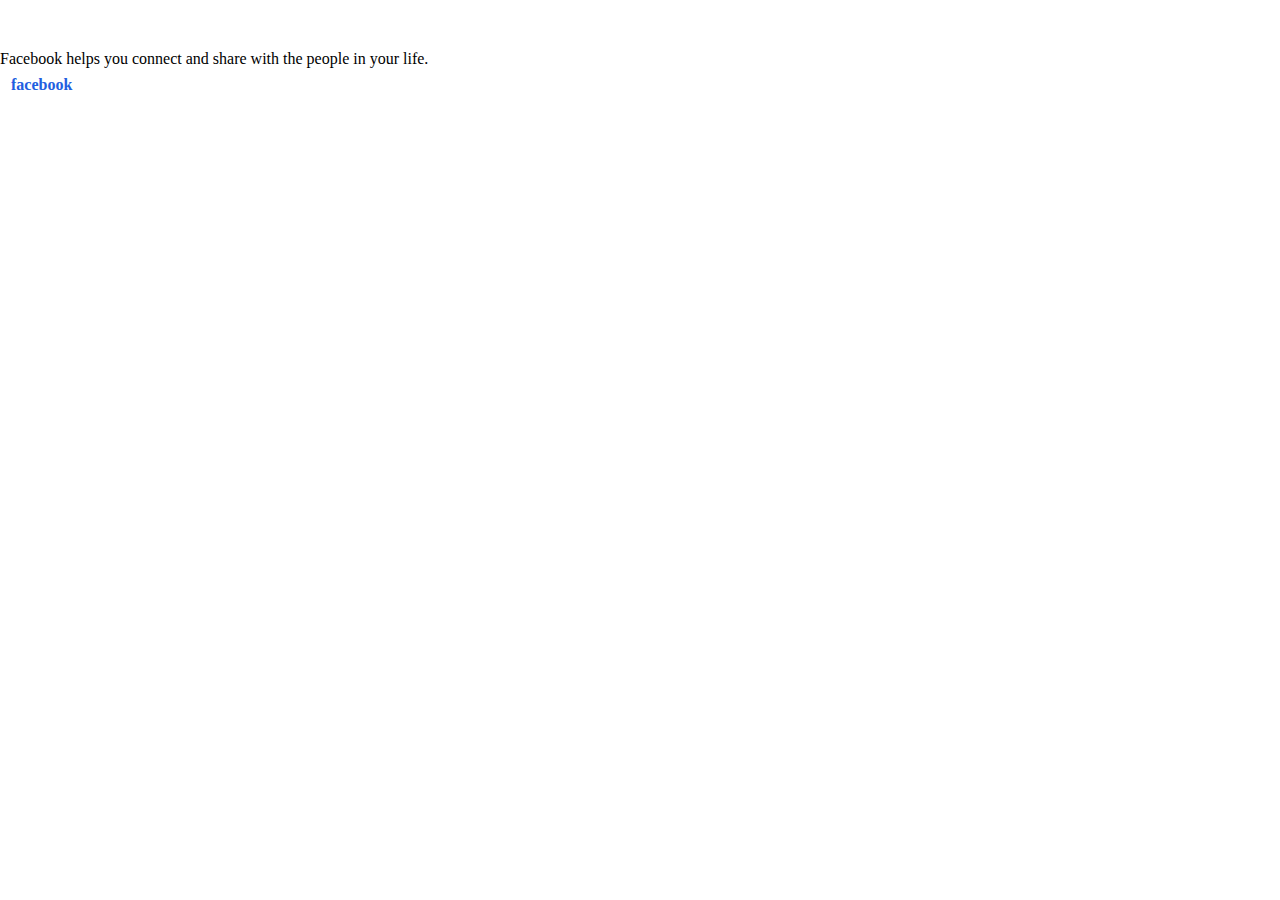
==== facebook page/html/index.html @ 5dfac3bd "facebook page" ====
<!DOCTYPE html>
<html lang="en">
<head>
    <meta charset="UTF-8">
    <meta name="viewport" content="width=\, initial-scale=1.0">
    <title>Facbook page</title>
    <link rel="stylesheet" href="/facebook page/css/style.css">
</head>
<body>
    <header><Span>facebook</Span></header>
    <main>
        <span>
            Facebook helps you connect and share with the people in your life.
        </span>
    </main>
    <footer></footer>
    
</body>
</html>
---- facebook page/css/style.css ----
* {
    margin: 0px;
    padding: 0px;
}
header {
    color: rgb(34, 94, 224);
    margin: 1px;
    padding: 15px;
    font-weight: 700;
    position: relative;
    top: 60px;
    right: 5px;
}
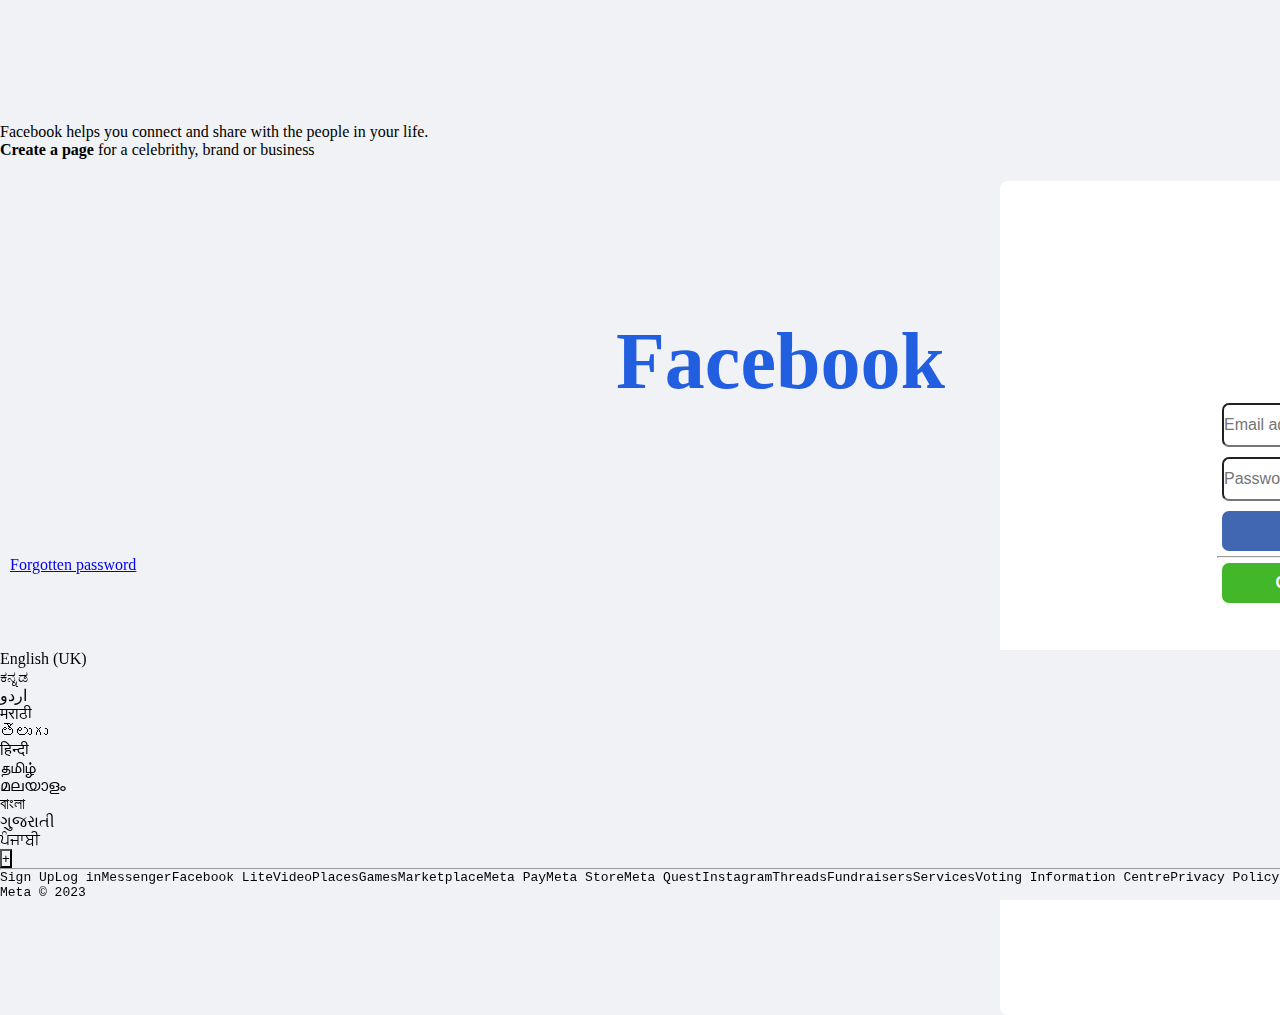
==== commit 719c9d58: "fb page" ====
--- a/facebook page/html/index.html
+++ b/facebook page/html/index.html
@@ -2,18 +2,45 @@
 <html lang="en">
 <head>
     <meta charset="UTF-8">
-    <meta name="viewport" content="width=\, initial-scale=1.0">
-    <title>Facbook page</title>
+    <meta name="viewport" content="width=device-width, initial-scale=1.0">
+    <title>facebook page</title>
     <link rel="stylesheet" href="/facebook page/css/style.css">
 </head>
 <body>
-    <header><Span>facebook</Span></header>
-    <main>
-        <span>
-            Facebook helps you connect and share with the people in your life.
-        </span>
+    <header><span>Facebook</span></header>
+    <main><span>Facebook helps you connect and share with the people in your life.</span>
+      <from>
+       <div id="login"><label for="username"></label>
+        <input type="text" id="username"placeholder="Email address or phone number"class="login">
+        <label for="password" class="login"></label>
+        <input type="password" id="password" placeholder="Password"class="login">
+        <label for="submit"></label>
+        <input type="submit" id="submit" placeholder="Log in" class="login">
+        <a href="https://github.com/mohammedsharukhh" class="user">Forgotten password</a><hr>
+        <label for="button"></label>
+        <input type="button" id="button" value="Create new account" class="login">
+       </div>
+      </from>
+      <section><b>Create a page</b> for a celebrithy, brand or business</section>
     </main>
-    <footer></footer>
-    
+    <footer>
+        <ul id="language">
+            <li>English (UK)</li>
+            <li>ಕನ್ನಡ</li>   
+            <li>اردو</li>
+            <li>मराठी</li>   
+            <li> తెలుగు</li>
+            <li>हिन्दी</li>
+            <li> தமிழ்</li>
+            <li>മലയാളം</li>
+            <li>বাংলা</li>
+            <li>ગુજરાતી</li>
+            <li>ਪੰਜਾਬੀ</li>
+            <label for="pluse">
+                <input type="button" id="pluse" value="+">
+        </ul><hr>
+        <pre>Sign UpLog inMessengerFacebook LiteVideoPlacesGamesMarketplaceMeta PayMeta StoreMeta QuestInstagramThreadsFundraisersServicesVoting Information CentrePrivacy PolicyPrivacy CentreGroupsAboutCreate adCreate PageDevelopersCareersCookiesAdChoicesTermsHelpContact uploading and non-usersSettingsActivity log</pre>
+        <pre>Meta © 2023</pre>
+    </footer>
 </body>
-</html>+</html>
--- a/facebook page/css/style.css
+++ b/facebook page/css/style.css
@@ -1,6 +1,7 @@
 * {
     margin: 0px;
     padding: 0px;
+    background-color:#f0f2f5;
 }
 header {
     color: rgb(34, 94, 224);
@@ -8,6 +9,62 @@
     padding: 15px;
     font-weight: 700;
     position: relative;
-    top: 60px;
-    right: 5px;
+    font-size: 5rem;
+    background-color: #f0f2f5;
+    top: 300px;
+    left: 600px;
+}
+main {
+    background-color:#f0f2f5;
+}
+#login {
+    height: 400px;
+    width: 396px;
+    background-color: white;
+    margin: 40px 0 0;
+    padding: 217px;
+    position: absolute;
+    left: 1000px;
+    border-radius: 8px;
+    display: block;
+}
+.login {
+    height: 40px;
+    width: 500px;
+    margin: 5px;
+    font-size: medium;
+    border-radius: 7px;
+    background-color: white;
+
+}
+#submit #button {
+    text-align: center;
+}
+#language {
+    display: inline;
+    position: relative;
+}
+footer {
+    position: fixed;
+    bottom: 0%;
+}
+#submit {
+    color:white;
+    background-color: #4267b2;
+    border: #4267b2;
+    font-weight: 700;
+}
+#button {
+    color:white;
+    border: #42b72a;
+    background-color: #42b72a;
+    text-shadow: #f0f2f5;
+    font-weight: 700;
+    width: 258px;
+}
+.user{
+    text-align: center;
+    position: fixed;
+    left: 10px;
+
 }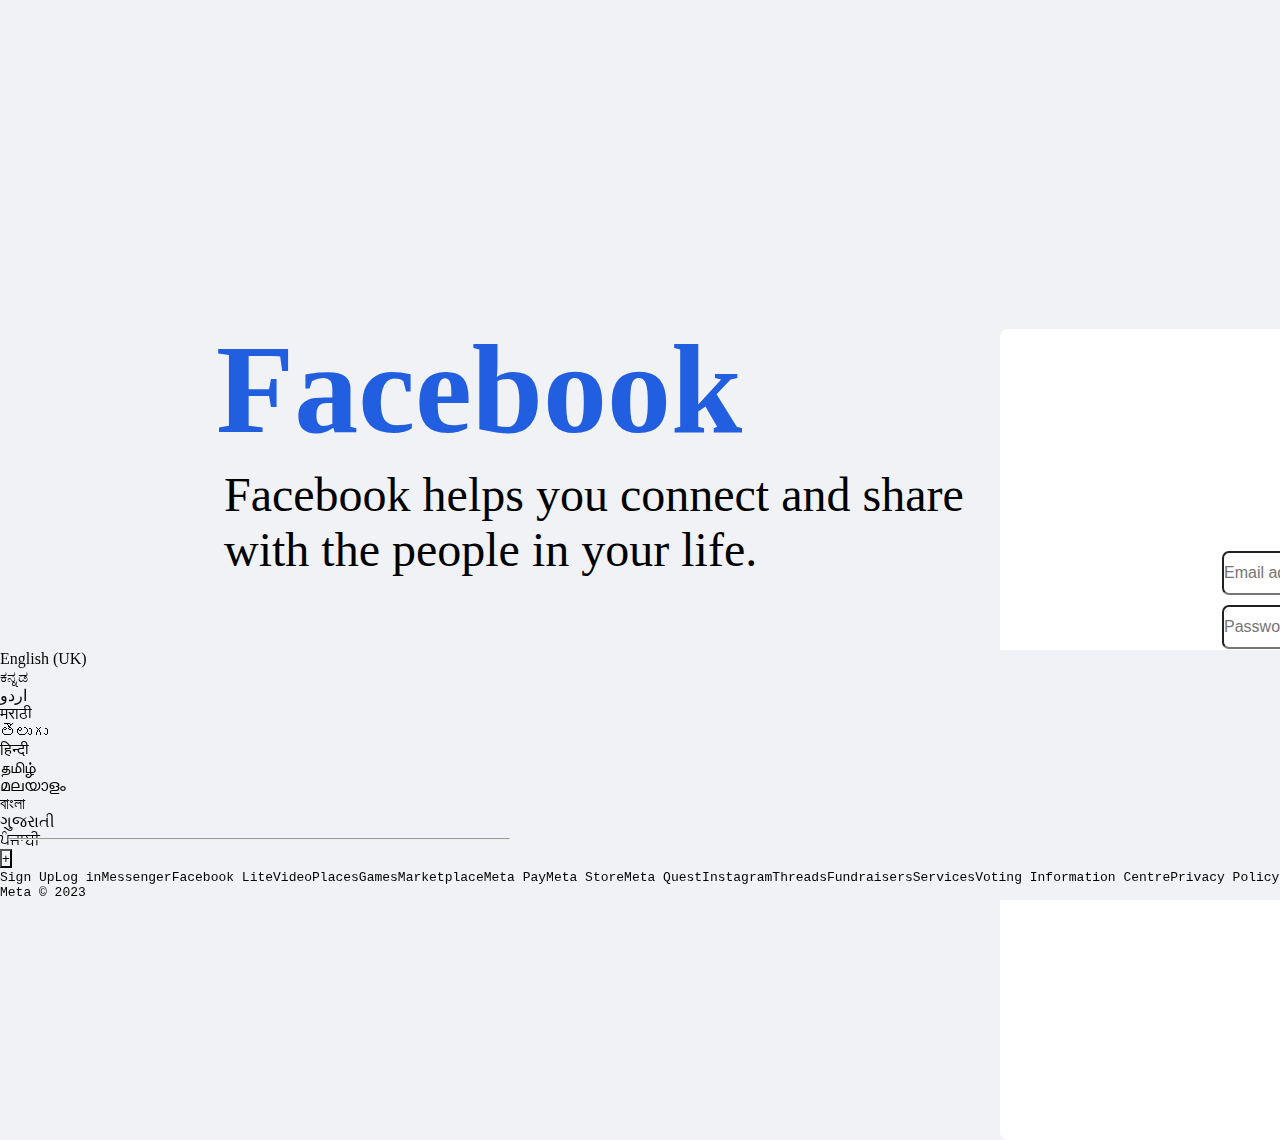
==== commit d49423f1: "creating facebook page" ====
--- a/facebook page/html/index.html
+++ b/facebook page/html/index.html
@@ -8,17 +8,18 @@
 </head>
 <body>
     <header><span>Facebook</span></header>
-    <main><span>Facebook helps you connect and share with the people in your life.</span>
+    <main><span><p>Facebook helps you connect and share <br> with the people in your life.</p></span>
       <from>
        <div id="login"><label for="username"></label>
         <input type="text" id="username"placeholder="Email address or phone number"class="login">
         <label for="password" class="login"></label>
         <input type="password" id="password" placeholder="Password"class="login">
-        <label for="submit"></label>
-        <input type="submit" id="submit" placeholder="Log in" class="login">
-        <a href="https://github.com/mohammedsharukhh" class="user">Forgotten password</a><hr>
+        <label for="submit" placeholder="login"></label>
+        <input type="submit" id="submit">
+        <a href="https://github.com/mohammedsharukhh" class="user">Forgotten password</a>
         <label for="button"></label>
         <input type="button" id="button" value="Create new account" class="login">
+        <br><hr>
        </div>
       </from>
       <section><b>Create a page</b> for a celebrithy, brand or business</section>
--- a/facebook page/css/style.css
+++ b/facebook page/css/style.css
@@ -9,17 +9,17 @@
     padding: 15px;
     font-weight: 700;
     position: relative;
-    font-size: 5rem;
+    font-size: 8rem;
     background-color: #f0f2f5;
     top: 300px;
-    left: 600px;
+    left: 200px;
 }
 main {
     background-color:#f0f2f5;
 }
 #login {
-    height: 400px;
-    width: 396px;
+    height: 377px;
+    width: 465px;
     background-color: white;
     margin: 40px 0 0;
     padding: 217px;
@@ -53,6 +53,15 @@
     background-color: #4267b2;
     border: #4267b2;
     font-weight: 700;
+    margin: 10px;
+    padding: 7px;
+    border-radius: 7px;
+    text-align: center;
+    width: 504px;
+    height: 49px;
+    position: relative;
+    left: -5px;
+
 }
 #button {
     color:white;
@@ -60,11 +69,50 @@
     background-color: #42b72a;
     text-shadow: #f0f2f5;
     font-weight: 700;
-    width: 258px;
+    width: 270px;
+    position: relative;
+    left: 111px;
+    top: 35px;
+    margin-top: 20px;
+    
+
 }
 .user{
     text-align: center;
-    position: fixed;
-    left: 10px;
+    position: relative;
+    left: 163px;
+    margin: 20px;
+    padding: 8px;
+    height: 20px;
+    width: 20px;
+    top:9px;
+    background-color: #f0f2f5;
 
+}
+hr {
+    position: relative;
+    top: -30px;
+    left: 8px;
+    width: 500px;
+}
+#text {
+    font-size: xx-large;
+    position: relative;
+    top: 100px;
+}
+p {
+    font-size: xx-large;
+    position: relative;
+    top: 18rem;
+    left: 14rem;
+    font-size: 48px;
+
+}
+section {
+    position: relative;
+    top: 35rem;
+    left: 82em;
+    background-color: #1f6adb;
+    padding: 4px;
+    margin: 5px;
 }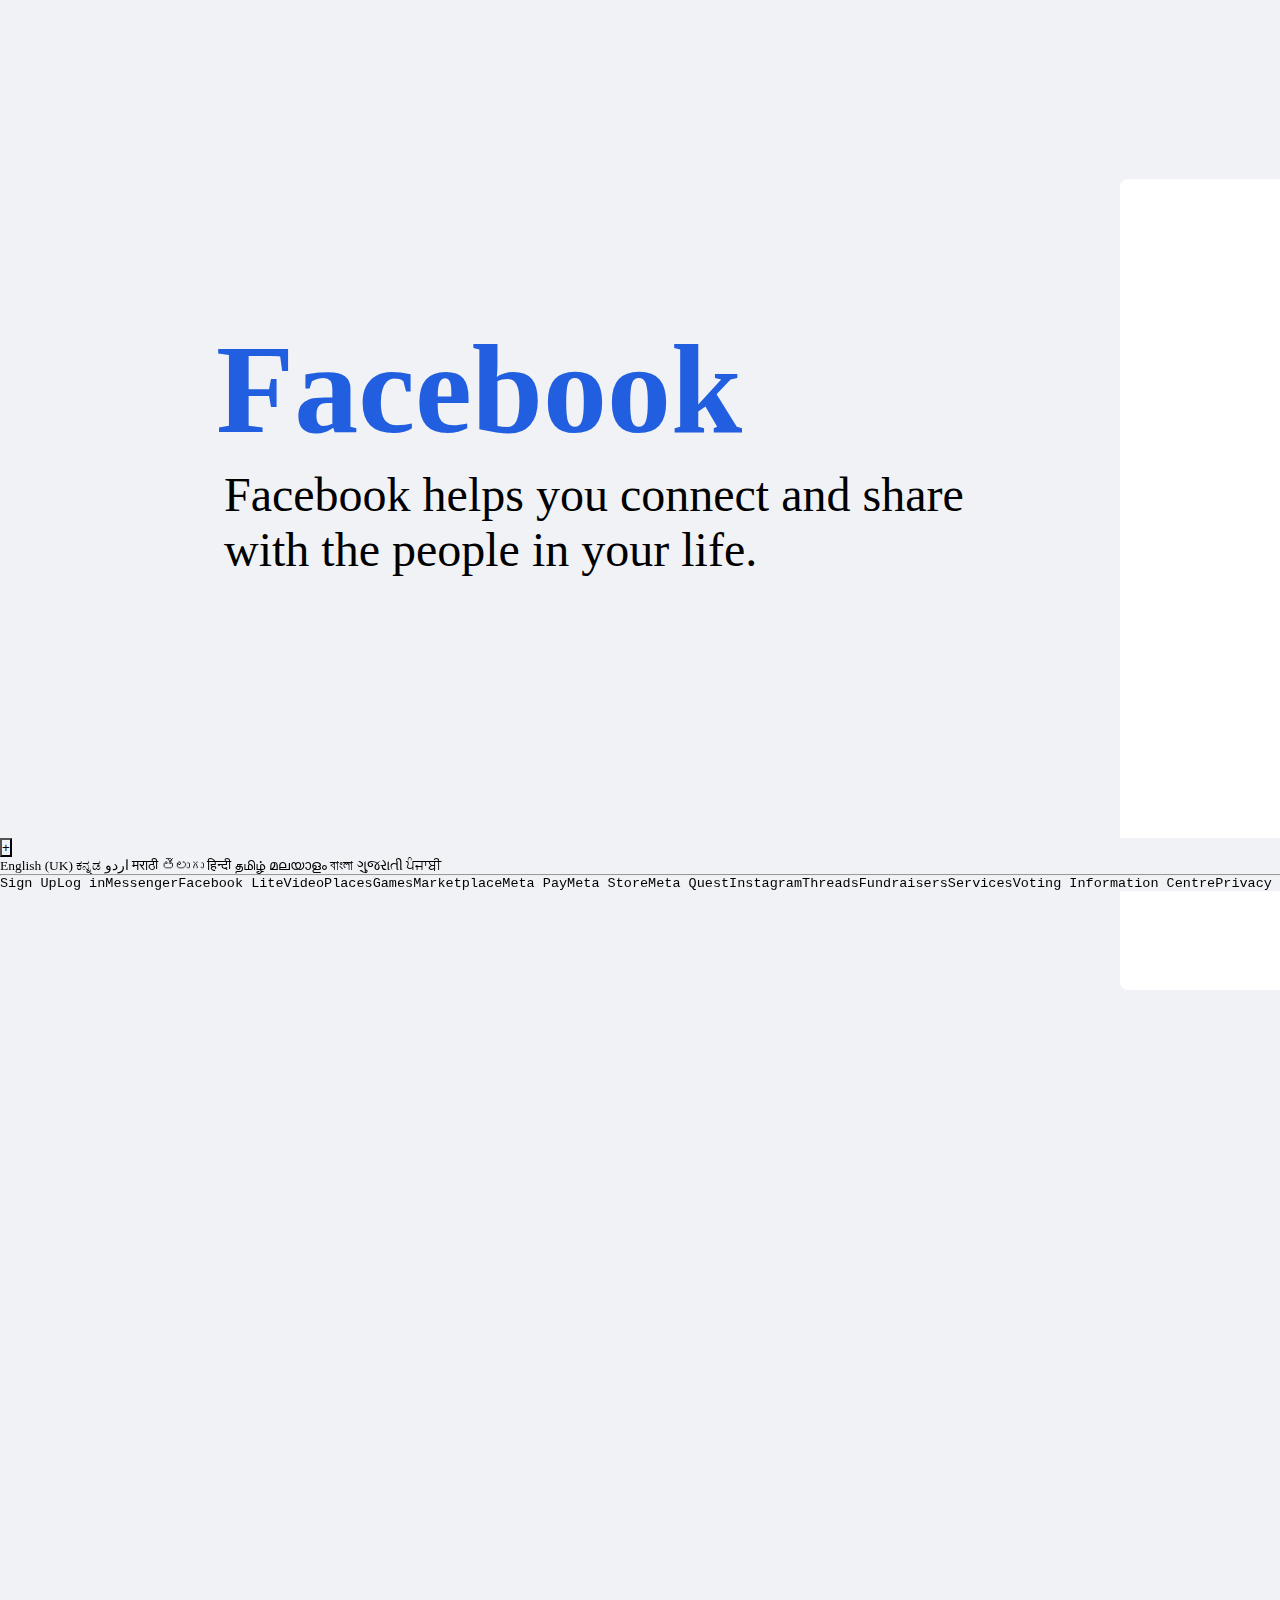
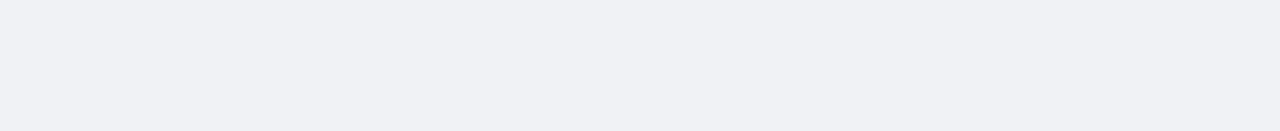
==== commit 25ffde40: "tried to cerate facbook page" ====
--- a/facebook page/html/index.html
+++ b/facebook page/html/index.html
@@ -11,37 +11,37 @@
     <main><span><p>Facebook helps you connect and share <br> with the people in your life.</p></span>
       <from>
        <div id="login"><label for="username"></label>
-        <input type="text" id="username"placeholder="Email address or phone number"class="login">
+        <input type="text" id="username"placeholder="Email address or phone number"class="login" required="file it">
         <label for="password" class="login"></label>
-        <input type="password" id="password" placeholder="Password"class="login">
+        <input type="password" id="password" placeholder="Password"class="login" required="">
         <label for="submit" placeholder="login"></label>
         <input type="submit" id="submit">
         <a href="https://github.com/mohammedsharukhh" class="user">Forgotten password</a>
         <label for="button"></label>
         <input type="button" id="button" value="Create new account" class="login">
-        <br><hr>
+        <br><hr class="hr1">
        </div>
       </from>
-      <section><b>Create a page</b> for a celebrithy, brand or business</section>
+      <section><b><span>Create a page</b> for a celebrithy, brand or business</span></section>
     </main>
     <footer>
+        <label for="pluse">
+            <input type="button" id="pluse" value="+">
         <ul id="language">
-            <li>English (UK)</li>
-            <li>ಕನ್ನಡ</li>   
-            <li>اردو</li>
-            <li>मराठी</li>   
-            <li> తెలుగు</li>
-            <li>हिन्दी</li>
-            <li> தமிழ்</li>
-            <li>മലയാളം</li>
-            <li>বাংলা</li>
-            <li>ગુજરાતી</li>
-            <li>ਪੰਜਾਬੀ</li>
-            <label for="pluse">
-                <input type="button" id="pluse" value="+">
-        </ul><hr>
-        <pre>Sign UpLog inMessengerFacebook LiteVideoPlacesGamesMarketplaceMeta PayMeta StoreMeta QuestInstagramThreadsFundraisersServicesVoting Information CentrePrivacy PolicyPrivacy CentreGroupsAboutCreate adCreate PageDevelopersCareersCookiesAdChoicesTermsHelpContact uploading and non-usersSettingsActivity log</pre>
-        <pre>Meta © 2023</pre>
+            <li>English (UK)
+            ಕನ್ನಡ   
+            اردو
+            मराठी  
+            తెలుగు
+            हिन्दी
+            தமிழ்
+            മലയാളം
+            বাংলা
+            ગુજરાતી
+            ਪੰਜਾਬੀ</li>
+        </ul>
+        <hr>
+        <pre>Sign UpLog inMessengerFacebook LiteVideoPlacesGamesMarketplaceMeta PayMeta StoreMeta QuestInstagramThreadsFundraisersServicesVoting Information CentrePrivacy PolicyPrivacy CentreGroupsAboutCreate adCreate PageDevelopersCareersCookiesAdChoicesTermsHelpContact uploading and non-usersSettingsActivity log Meta © 2023</pre>
     </footer>
 </body>
 </html>
--- a/facebook page/css/style.css
+++ b/facebook page/css/style.css
@@ -23,8 +23,9 @@
     background-color: white;
     margin: 40px 0 0;
     padding: 217px;
-    position: absolute;
-    left: 1000px;
+    position: relative;
+    bottom: 150px;
+    left: 70rem;
     border-radius: 8px;
     display: block;
 }
@@ -41,17 +42,18 @@
     text-align: center;
 }
 #language {
-    display: inline;
     position: relative;
 }
 footer {
     position: fixed;
-    bottom: 0%;
+    bottom: 1%;
+    font-weight: 300;
+    font-size: 13.5px;
 }
 #submit {
     color:white;
-    background-color: #4267b2;
-    border: #4267b2;
+    background-color: #1877f2;
+    border:#1877f2;
     font-weight: 700;
     margin: 10px;
     padding: 7px;
@@ -89,7 +91,7 @@
     background-color: #f0f2f5;
 
 }
-hr {
+.hr1 {
     position: relative;
     top: -30px;
     left: 8px;
@@ -112,7 +114,11 @@
     position: relative;
     top: 35rem;
     left: 82em;
-    background-color: #1f6adb;
+    background-color: white;
     padding: 4px;
     margin: 5px;
+    width: 400px;
+}
+#hr1 {
+    width: 400px;
 }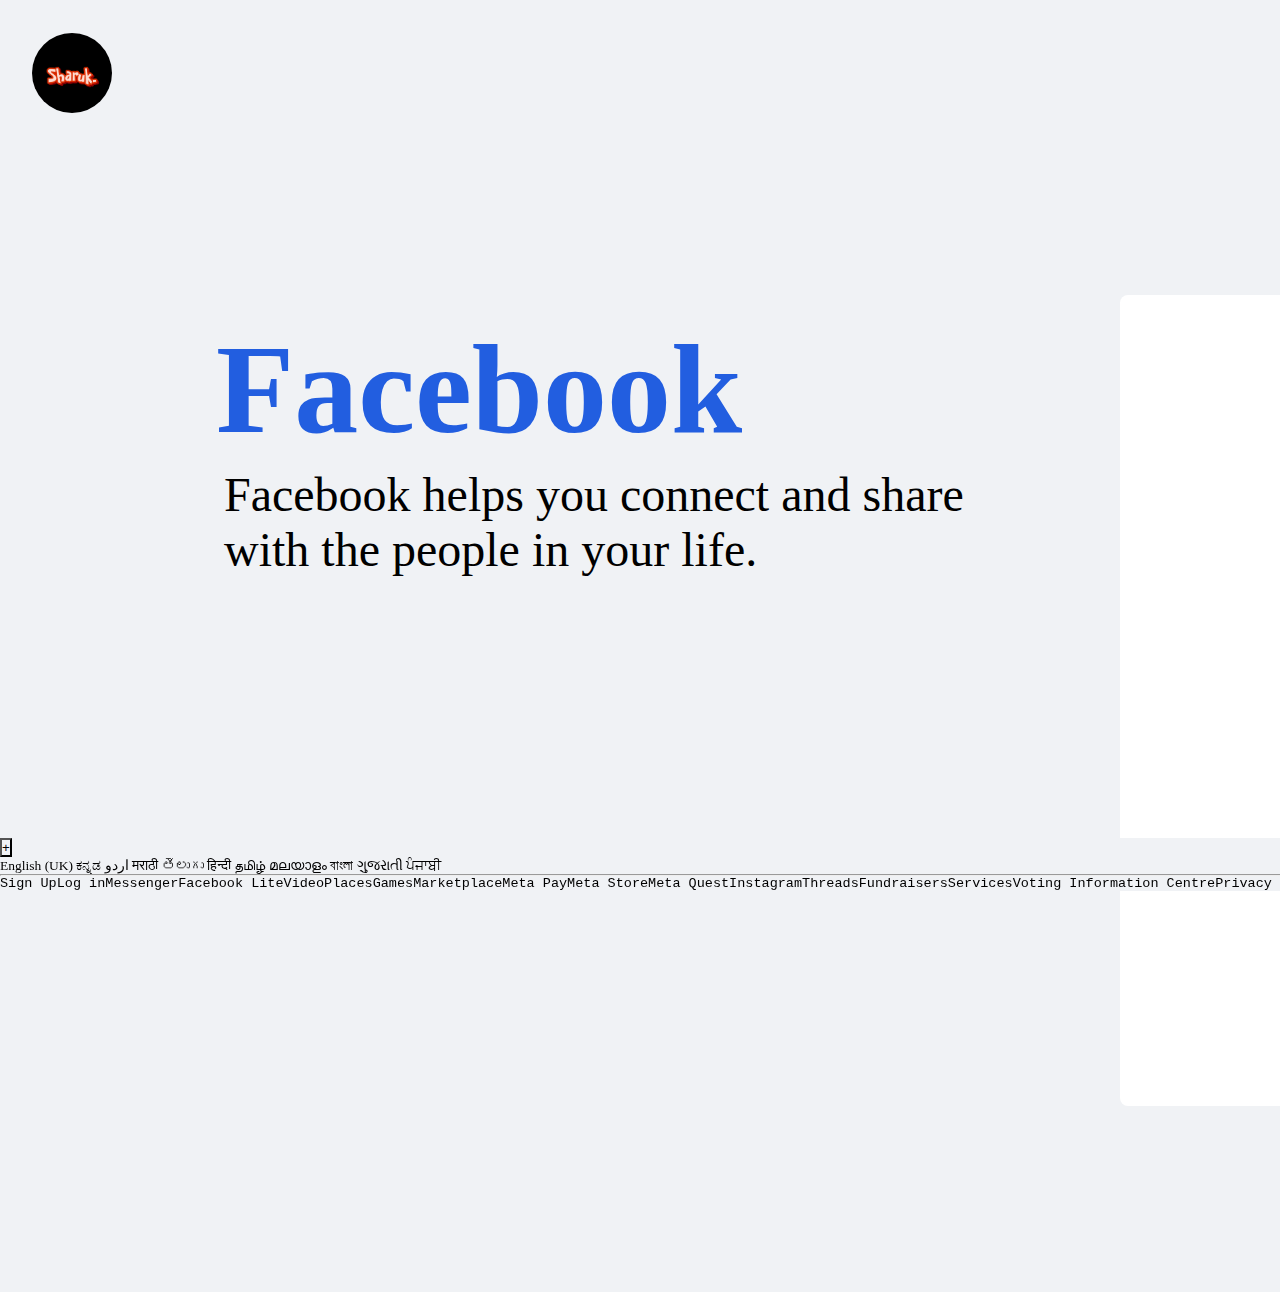
==== commit 238c1ddc: "small changes" ====
--- a/facebook page/html/index.html
+++ b/facebook page/html/index.html
@@ -9,7 +9,8 @@
 <body>
     <header><span>Facebook</span></header>
     <main><span><p>Facebook helps you connect and share <br> with the people in your life.</p></span>
-      <from>
+        <img src="/facebook page/images/logo.jpg" alt="sharuk" id="logo" class="logo1">
+      <from action="">
        <div id="login"><label for="username"></label>
         <input type="text" id="username"placeholder="Email address or phone number"class="login" required="file it">
         <label for="password" class="login"></label>
--- a/facebook page/css/style.css
+++ b/facebook page/css/style.css
@@ -88,7 +88,8 @@
     height: 20px;
     width: 20px;
     top:9px;
-    background-color: #f0f2f5;
+    text-decoration: none;
+    background-color: white;
 
 }
 .hr1 {
@@ -112,8 +113,8 @@
 }
 section {
     position: relative;
-    top: 35rem;
-    left: 82em;
+    top: -27rem;
+    left: 89em;
     background-color: white;
     padding: 4px;
     margin: 5px;
@@ -121,4 +122,14 @@
 }
 #hr1 {
     width: 400px;
+}
+#logo {
+    height: 80px;
+    width: 80px;
+    padding: 16px;
+    margin: 0px;
+    border-radius: 80px;
+    position: relative;
+    left: 1em;
+    bottom: 17em;
 }